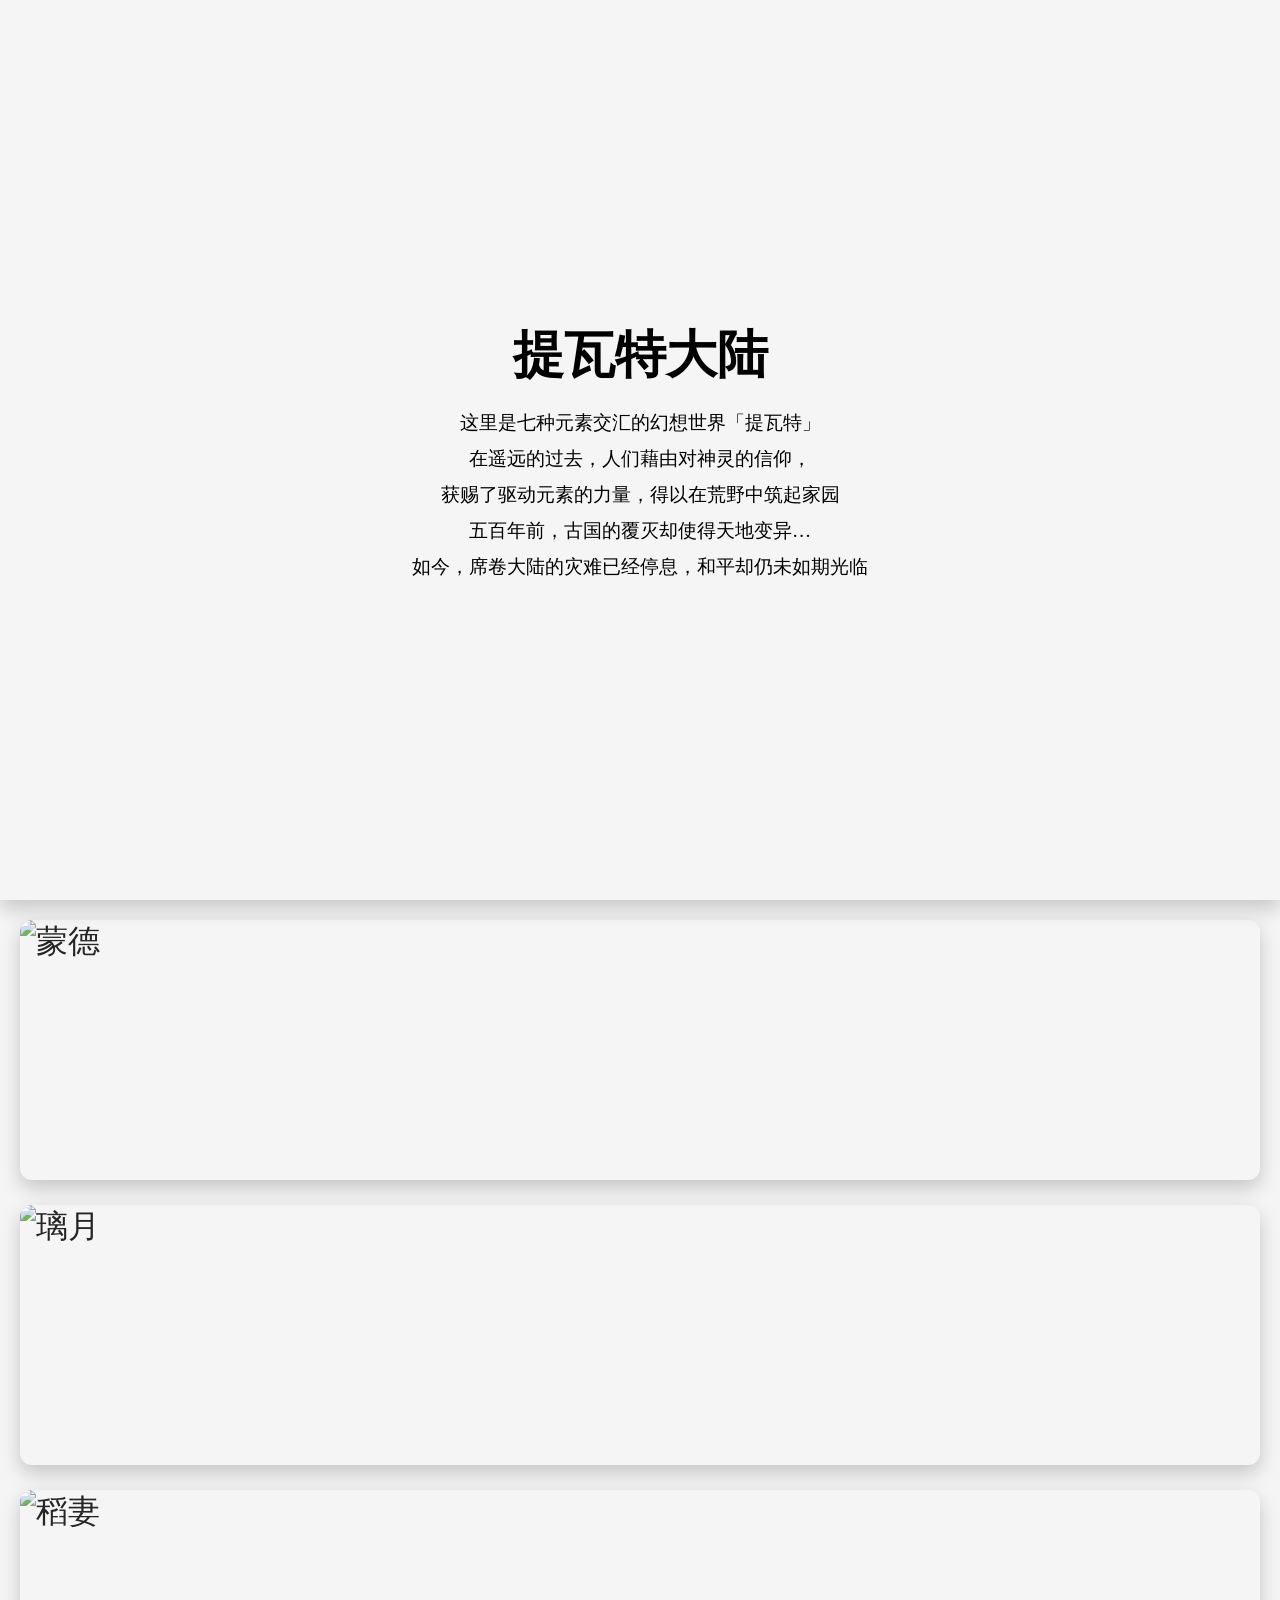
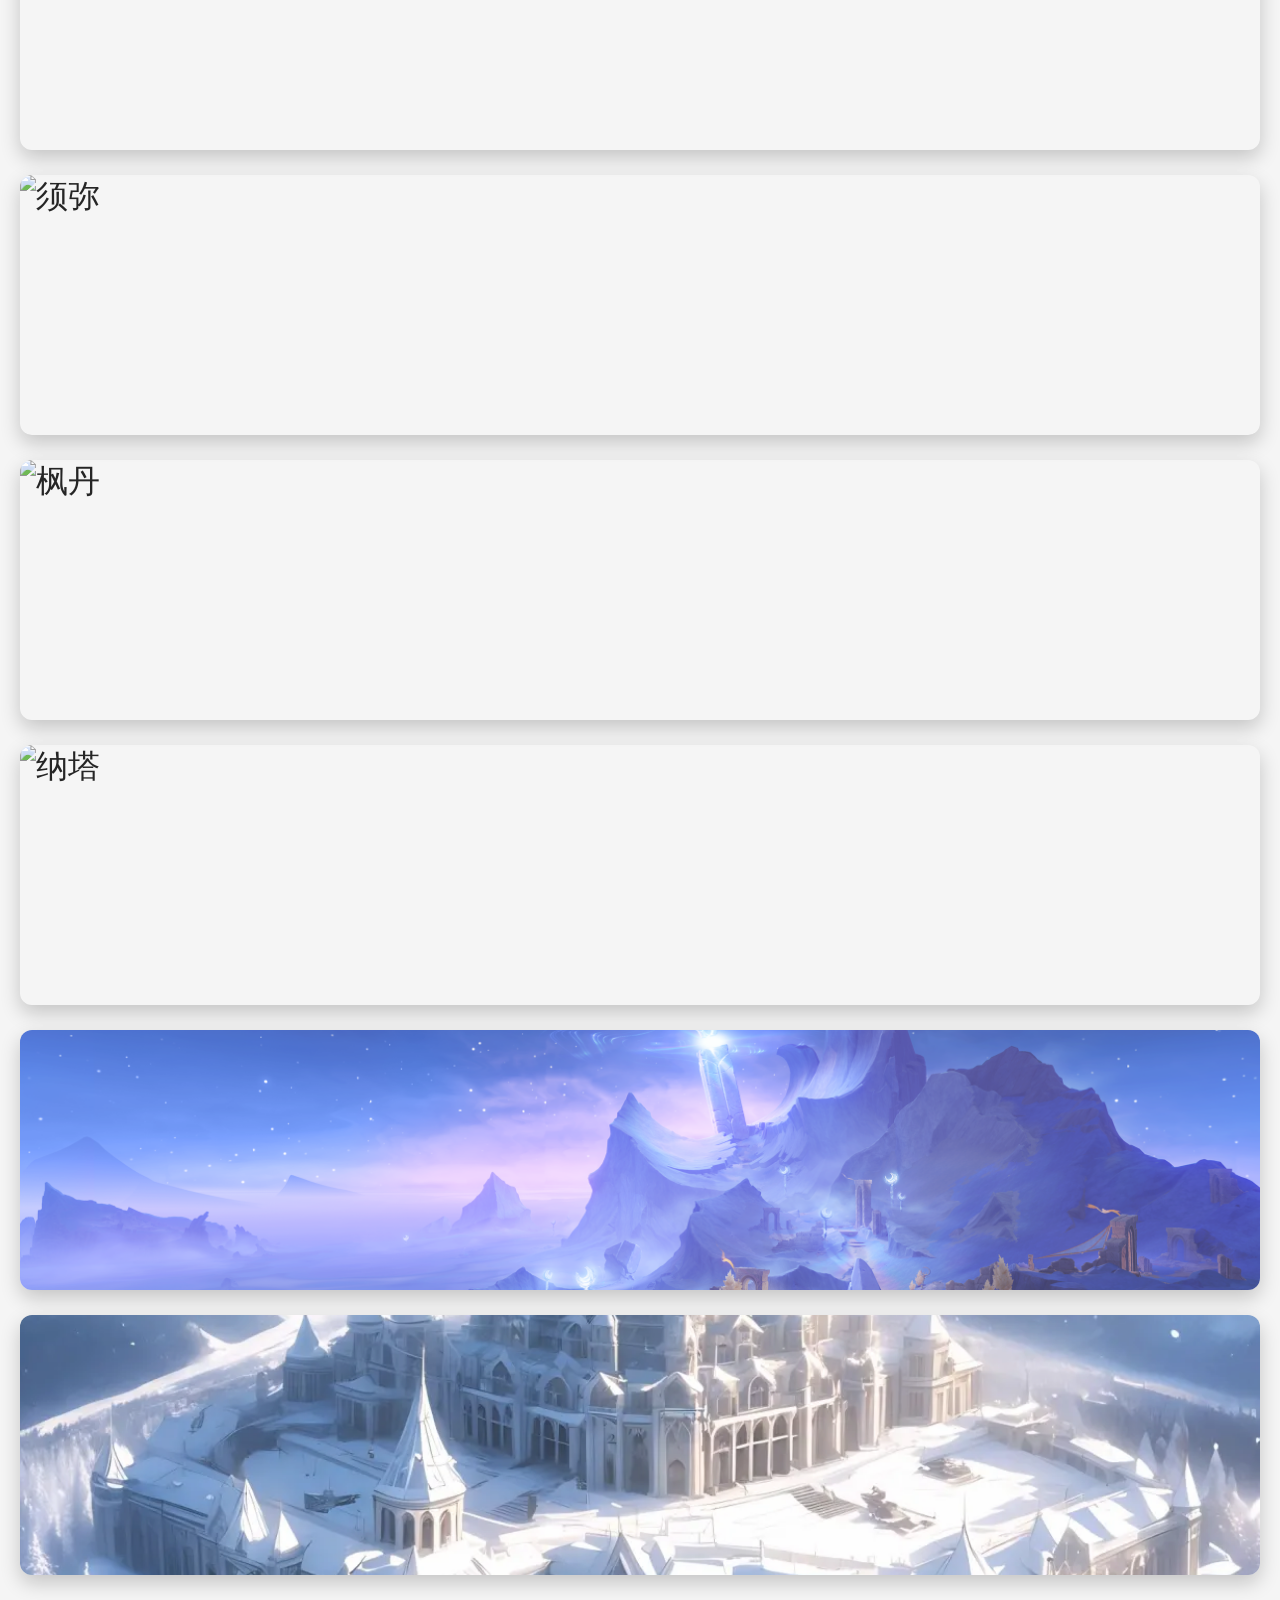
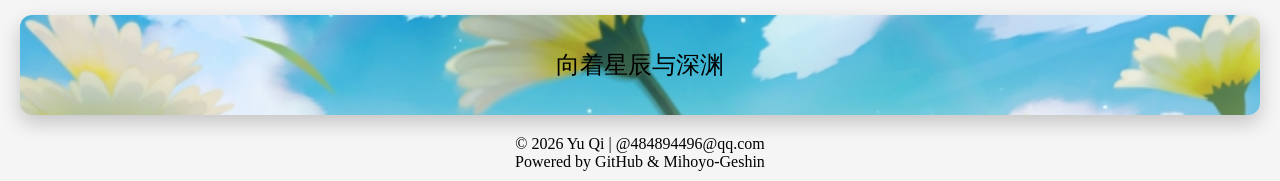
==== index.html @ c43630bd "26030902" ====
<!DOCTYPE html>
<html lang="zh-CN">

<head>
    <meta charset="UTF-8">
    <meta name="viewport" content="width=device-width, initial-scale=1.0">
    <title>原神-旅途</title>
    <link rel="stylesheet" href="./html/ys-lvtu.css">
    <link rel="icon" type="image/x-icon" href="https://i.postimg.cc/RFZZ6Wpz/h-3.png">
</head>

<body>
    <!-- 顶部标题区域 -->
    <div class="header">
        <h1><a href="https://zh.moegirl.org.cn/%E6%8F%90%E7%93%A6%E7%89%B9%E5%A4%A7%E9%99%86#.E7.AE.80.E4.BB.8B" target="_blank">提瓦特大陆</a></h1>
        <ul class="intro-list">
            <li>这里是七种元素交汇的幻想世界「提瓦特」</li>
            <li>在遥远的过去，人们藉由对神灵的信仰，</li>
            <li>获赐了驱动元素的力量，得以在荒野中筑起家园</li>
            <li>五百年前，古国的覆灭却使得天地变异…</li>
            <li>如今，席卷大陆的灾难已经停息，和平却仍未如期光临</li>
        </ul>
    </div>

    <!-- 主要内容区域 -->
    <div class="ys-lvtu">
        <!-- 蒙德 -->
        <div class="box">
            <img src="https://uploadstatic.mihoyo.com/contentweb/20200211/2020021114213984258.jpg" alt="蒙德">
            <div class="hidden-1">
                <span class="hidden-3" data-region="蒙德-自由" data-icon="./tp/风.png">
                    蒙德 <img src="./tp/风.png" class="img5" alt="风"> 自由
                </span>
                <img src="./tp/温迪-立绘.png" alt="温迪" class="hidden-4">
            </div>
        </div>

        <!-- 璃月 -->
        <div class="box">
            <img src="https://uploadstatic.mihoyo.com/contentweb/20200515/2020051511071844630.jpg" alt="璃月">
            <div class="hidden-1">
                <span class="hidden-3" data-region="璃月-契约" data-icon="./tp/岩.png">
                    璃月</a> <img src="./tp/岩.png" class="img5" alt="岩"> 契约
                </span>
                <img src="./tp/钟离-立绘.png" alt="钟离" class="hidden-2">
            </div>
        </div>

        <!-- 稻妻 -->
        <div class="box">
            <img src="https://uploadstatic.mihoyo.com/contentweb/20210720/2021072011394586258.jpg" alt="稻妻">
            <div class="hidden-1">
                <span class="hidden-3" data-region="稻妻-永恒" data-icon="./tp/雷.png">
                    稻妻 <img src="./tp/雷.png" class="img5" alt="雷"> 永恒
                </span>
                <img src="./tp/雷电将军-立绘.png" alt="雷电将军" class="hidden-4">
            </div>
        </div>

        <!-- 须弥 -->
        <div class="box">
            <img src="https://webstatic.mihoyo.com/upload/contentweb/2022/08/15/b01e3edba8378a485bd2f8b2075e4e86_8655330006701981250.jpg" alt="须弥">
            <div class="hidden-1">
                <span class="hidden-3" data-region="须弥-智慧" data-icon="./tp/草.png">
                    须弥 <img src="./tp/草.png" class="img5" alt="草"> 智慧
                </span>
                <img src="./tp/纳西妲-立绘.png" alt="纳西妲" class="hidden-2">
            </div>
        </div>

        <!-- 枫丹 -->
        <div class="box">
            <img src="https://act-webstatic.mihoyo.com/upload/contentweb/hk4e/f3ac9aac39dd292a18d79cd5fe3f37ff_431332308480891397.jpg" alt="枫丹">
            <div class="hidden-1">
                <span class="hidden-3" data-region="枫丹-正义" data-icon="./tp/水.png">
                    枫丹 <img src="./tp/水.png" class="img5" alt="水"> 正义
                </span>
                <img src="./tp/芙宁娜-立绘.png" alt="芙宁娜" class="hidden-4">
            </div>
        </div>

        <!-- 纳塔 -->
        <div class="box">
            <img src="https://fastcdn.mihoyo.com/content-v2/hk4e/125194/2c8b4d9e141fec8647521b0101072da9_8964691950824209902.jpg" alt="纳塔">
            <div class="hidden-1">
                <span class="hidden-3" data-region="纳塔-战争" data-icon="./tp/火.png">
                    纳塔 <img src="./tp/火.png" class="img5" alt="火"> 战争
                </span>
                <img src="./tp/玛微卡-立绘.png" alt="玛微卡" class="hidden-2">
            </div>
        </div>
        
        <!-- 挪德卡莱 -->
        <div class="box">
            <img src="./tp/挪德卡莱.png" alt="挪德卡莱">
            <div class="hidden-1">
                <span class="hidden-3" data-region="挪德卡莱-归途" data-icon="./tp/水.png">
                    挪德卡莱 <img src="./tp/水.png" class="img5" alt="水"> 归途
                </span>
                 <img src="./tp/哥伦比娅.png" alt="哥伦比娅" class="hidden-4"> 
            </div>
        </div>
        
        <!-- 至冬 -->
        <div class="box">
            <img src="./tp/至冬.jpg" alt="至冬">
            <div class="hidden-1">
                <span class="hidden-3" data-region="至冬-仁爱" data-icon="./tp/冰.png">
                    至冬 <img src="./tp/冰.png" class="img5" alt="冰"> 仁爱
                </span>
            </div>
        </div>
        
    </div>

    <!-- 二级界面 (弹窗层) -->
    <div class="lvtu2">
        <div class="container">
            <div class="title-section">
                <img src="https://i.postimg.cc/XqJXFHRN/mihoyo.png" alt="地区图标" class="region-icon region-icon-left">
                <h1 class="region-title">蒙德</h1>
                <img src="https://i.postimg.cc/XqJXFHRN/mihoyo.png" alt="地区图标" class="region-icon region-icon-right">
            </div>
            <div class="content-section">
                <div class="guo">
                    <!-- 内容通过JS动态生成 -->
                </div>
            </div>
        </div>
        <button class="close-btn">✕</button>
    </div>
    
    <!-- 回忆 -->
         <div class="huiyi">
            <div class="huiyi1">
               <a href="./html/ys-huyi.html" target="_blank" ">向着星辰与深渊</a>
          </div>
        </div>

    <!-- 底部信息栏 -->
    <div class="footer">
        <p>© 2026 Yu Qi | @484894496@qq.com </br>
        Powered by GitHub & Mihoyo-Geshin</p>
     </div>  
        
    <!-- 内嵌 JavaScript -->
    <script>
        // 地区数据 (包含您提供的枫丹内容)
        const regionData = {
            "蒙德-自由": [
                { title: "蒙德城", desc: "坐落于果酒湖湖心岛上，通过石桥与外界连通 ，广场中央竖立着风神巴巴托斯雕像 。城市由推翻烈风魔神统治后建立，现由西风骑士团实施实际管理，并维系「四风守护」体系", img: "https://i.postimg.cc/c4xBkdS6/image.jpg" },
                { title: "果酒湖", desc: "环绕蒙德城的天然淡水湖泊。宽广的湖面和粼粼的波光历经千百年不变，水澈见底，入口清冽甘甜。正是这样的水源成就了蒙德美酒的盛名，也让果酒湖成为了蒙德的重要标志之一。", img: "https://uploadstatic.mihoyo.com/contentweb/20200113/2020011311461397057.jpg" },
                { title: "鹰翔海滩", desc: "从风起地往东延伸至海岸，鹰翔海滩与誓言岬共同围成三面环海的陆地地形。时至今日，蒙德仍流传着关于狮牙骑士温妮莎曾在鹰翔海滩击退海盗的传说。", img: "https://uploadstatic.mihoyo.com/contentweb/20200113/2020011311462187517.jpg" },
                { title: "晨曦酒庄", desc: "位于蒙德城西南方的晨曦酒庄，代代传承着蒙德传统的酿酒工艺。这里种植着大面积的葡萄等作物，用它们酿造出的各类酒品风靡整个提瓦特大陆。", img: "https://uploadstatic.mihoyo.com/contentweb/20200319/2020031910130187113.png" },
                { title: "风起地", desc: "蒙德英雄的象征之一。传说在这里，温妮莎曾登上巴巴托斯呼唤的飓风，同风魔龙一起飞向远方。矗立于此的巨树像是风神庇佑此地的象征，永远荫蔽着蒙德的大地。", img: "https://uploadstatic.mihoyo.com/contentweb/20200113/2020011311463354982.jpg" },
                { title: "清泉镇", desc: "蒙德地区的小镇，以清泉闻名。镇上居民多以打猎为生，常年为蒙德城内的各大餐馆提供优质鲜肉。清泉镇以其宁静、宜人、慢节奏的生活闻名，是繁忙旅人远离喧嚣的歇脚处。", img: "https://uploadstatic.mihoyo.com/contentweb/20200113/2020011311473147933.jpg" },
                { title: "千风神殿", desc: "位于蒙德地区摘星崖正下方，可通过秘境传送点向北沿主干道抵达。作为蒙德地理志记载的八大核心观景点之一。", img: "https://uploadstatic.mihoyo.com/contentweb/20200113/2020011311494677355.jpg" },
                { title: "龙脊雪山", desc: "龙脊雪山常年飘雪，十分寒冷，连草木都无法点燃。处于雪山地区的极寒环境中，体温过低就会被冻伤。", img: "https://i.postimg.cc/br0cykYx/image.jpg" },
            ],
            "璃月-契约": [
                { title: "璃月港", desc: "提瓦特大陆上最繁华的港口，千帆汇集、万商云集之地。作为全提瓦特最大的集贸中心，璃月港每日吞吐的货物难以计量。", img: "https://uploadstatic.mihoyo.com/contentweb/20200319/2020031910400027780.png" },
                { title: "荻花州", desc: "荻花洲得名于浅滩中大面积生长的荻花，是璃月北部的一处天然浅滩湿地。", img: "https://uploadstatic.mihoyo.com/contentweb/20200329/2020032917021529960.jpg" },
                { title: "望舒客栈", desc: "荻花洲的地标，修建在一座巨大岩柱上的客栈。", img: "https://uploadstatic.mihoyo.com/contentweb/20200329/2020032917031027049.jpg" },
                { title: "绝云间", desc: "璃月西北部常年云雾缭绕、险峻的山地区域。据传是仙人们的隐居之地。", img: "https://uploadstatic.mihoyo.com/contentweb/20200319/2020031918335144810.jpg" },
                { title: "轻策庄", desc: "坐落于璃月最西边的山间村庄。", img: "https://uploadstatic.mihoyo.com/contentweb/20200329/2020032917035368656.jpg" },
                { title: "归离原", desc: "璃月北部广阔的原野，因曾经是古代归离集居民聚居地而得名。", img: "https://i.postimg.cc/Hxs6NNV1/image.jpg" },
                { title: "天衡山", desc: "璃月港西边的山脉，也是抵御外敌的一道天然保护屏障。", img: "https://uploadstatic.mihoyo.com/contentweb/20200329/2020032917002825368.jpg" },
                { title: "沉玉谷", desc: "山峦如青玉晕染，云海缭绕其间，搭配飞瀑、溪流与茶田，整体宛如一幅流动的水墨画卷。", img: "https://i.postimg.cc/2ynL7krk/image.jpg" },
                { title: "遁玉陵", desc: "遁玉陵位于璃月港西北方向。", img: "https://i.postimg.cc/WD1nBd8P/image.jpg" },
                { title: "层岩巨渊", desc: "层岩巨渊位于璃沙郊西侧，地势复杂。", img: "https://i.postimg.cc/94gpCcgw/image.jpg" },
            ],
            "稻妻-永恒": [
                { title: "稻妻城", desc: "稻妻最为繁华热闹的城区，稻妻人大多居住生活在此。", img: "https://uploadstatic.mihoyo.com/contentweb/20210719/2021071917513797492.jpg" },
                { title: "离岛", desc: "在锁国令期间，若想真正踏上鸣神的领土，就必须先通过离岛这道关卡。", img: "https://uploadstatic.mihoyo.com/contentweb/20210719/2021071917502898893.jpg" },
                { title: "鸣神岛", desc: "稻妻的主岛，由雷神雷电将军直接管辖的地区。", img: "https://i.postimg.cc/6q0KVg22/image.jpg" },
                { title: "踏鞴砂", desc: "稻妻的主要冶炼基地，因锻造业发达而闻名。", img: "https://uploadstatic.mihoyo.com/contentweb/20210719/2021071917534678902.jpg" },
                { title: "八酝岛", desc: "稻妻诸岛中常年被雷暴笼罩的岛屿。", img: "https://uploadstatic.mihoyo.com/contentweb/20210719/2021071917553425149.jpg" },
                { title: "海祇岛", desc: "稻妻西南海域的神秘岛屿，信奉着不同于鸣神信仰的海祇大御神。", img: "https://i.postimg.cc/2b30Z1Lx/image.jpg" },
                { title: "镇守之森", desc: "位于影向山下，静谧幽玄的森林。", img: "https://uploadstatic.mihoyo.com/contentweb/20210719/2021071917520876381.jpg" },
                { title: "渊下宫", desc: "渊下宫由蛇肠之路、狭间之街、大日御舆等8个主题区域构成。", img: "https://i.postimg.cc/jWM82H25/image.jpg" },
            ],
            "须弥-智慧":[
                { title: "须弥城", desc: "地上一切智慧的渊薮。在繁枝茂叶的圣树之下，学城的贤者们已遍计所有知识。", img: "https://webstatic.mihoyo.com/upload/contentweb/2022/08/15/e577d144db87b02fcd98a95d7c664724_9164447365562941534.jpg" },
                { title: "化城郭", desc: "林上的化城。「智慧的华城属于我们，无明的密林亦然。", img: "https://webstatic.mihoyo.com/upload/contentweb/2022/08/15/68de4c67d6c08495aaa8cab9db2c3129_933346827650778943.jpg" },
                { title: "禅那园", desc: "沉思的花园。花园中播种着无数的花卉，每一朵都要比晶蝶更加绚丽。", img: "https://webstatic.mihoyo.com/upload/contentweb/2022/08/15/6f9a5a8a10a5c9783b4a56339144eb4f_4191942294032064510.jpg" },
                { title: "喀万驿", desc: "高墙下的边驿。高大的坚壁抵御了热砂的风暴，也隔绝了知识的恩典。", img: "https://webstatic.mihoyo.com/upload/contentweb/2022/08/15/de1686c7e77653fc820ef97b2e1d6ecc_7708796471762967697.jpg" },
                { title: "奥摩斯港", desc: "双树控扼的港湾。「贤者的说教何其枯燥，不如斟满花酿的美酒，踏上征服七海的航程。」", img: "https://webstatic.mihoyo.com/upload/contentweb/2022/08/15/e179fca13ad3539f6e4dc084e2c8d098_6796213807079815846.jpg" },
                { title: "大赤沙海", desc: "大赤沙海位于提瓦特大陆须弥地区的西部，是沙漠主体区域的核心组成部分。", img: "https://i.postimg.cc/N9z2KMRm/image.jpg" },
                { title: "浮罗囿", desc: "由甘露花海、跋松顶、锋刃林泽和聚香海岸四大主要区域组成。", img: "https://i.postimg.cc/dDhTz2KB/image.png" },
                { title: "永恒绿洲", desc: "永恒绿洲地下区域以悬浮岛屿为核心，水体与植被呈现静止状态，形成独特的时空凝滞景观", img: "https://i.postimg.cc/WqqFgv7K/image.jpg" },
            ],
            "枫丹-正义":[
                { title: "枫丹廷", 
                desc: "众水之上，唯有此城。城中最高处矗立着代表枫丹至高权威的「沫芒宫」，在其俯瞰之下，人们如同「巡轨船」的航班一样井然有序地生活着。法律服务于稳固的秩序，公平与正义则在秩序的基石之上。", 
                img:"https://fastcdn.mihoyo.com/content-v2/hk4e/118938/ffcf39444e0b560fafffacfc113616de_2681165979374848708.jpg" },
                { title: "海露港", 
                desc: "瀑布的喧闹盖过了海港往来的人流之声。想要抵达瀑布顶端，即使借助升降机关也需要花上不少时间。而当你乘上克莱门汀线，逐渐深入水的国度，一切等待都变得微不足道。", 
                img: "https://fastcdn.mihoyo.com/content-v2/hk4e/118938/f324ceea553c9437867064949df5cd58_2046168188154854607.jpg" },
                { title: "埃尔顿海沟", 
                desc: "稍显明亮的色调令潜水员误判水域的深度，但海沟深处的船体遗骸则重新敲起警钟。附近的水域因此有幽灵作祟的传说，但这也让它成为了追求隐秘之人最合适的藏身处。", 
                img: "https://fastcdn.mihoyo.com/content-v2/hk4e/118938/c74b1a6057dcc3c270a0430bcdad3b28_7776357336029877932.jpg" },
                { title: "厄里那斯", 
                desc: "巨大的骸骨与山岳融为一体，令见者心生好奇：它为何来到此地，又为何就此停留？是否如童话所言，巨兽的体内，还有着另一处家园？",
                img: "https://fastcdn.mihoyo.com/content-v2/hk4e/118938/d3aa57600e0641f16313c004ab7434c1_2858902497271150960.jpg"},
                { title: "欧庇克莱歌剧院", 
                desc: "位于伊黎耶岛的大歌剧院，同时也是审判与裁决的象征。真实与虚幻，闹剧与悲剧在此处平等上演，或许正如古枫丹的剧作家所言，「世界不过是一幕表演，众生亦不过是舞台上的演员。」",
                img: "https://fastcdn.mihoyo.com/content-v2/hk4e/118938/10222897b6e8114cae7e67bfa5f5ddfa_7075150809826170927.jpg"},
                { title: "秋分山西侧", 
                desc: "除了广阔的水域外，枫丹也有着山地和森林，「秋分山」即是标志性的高山之一。枫丹科学院动用大型工程用机关挖通「白淞隧道」，解决了水道建造过程中的一大难题。",
                img: "https://fastcdn.mihoyo.com/content-v2/hk4e/118938/1918cf7e9e85a0e41f9e21c7572971c3_7627304662982195941.jpg"},
                { title: "塞洛海原", 
                desc: "从神像流出的奇特力量，为旅者施加异海源水的祝福。这份祝福令你在此通行无阻。膨膨兽的音波与水流协奏，天使海兔与你同游。",
                img: "https://fastcdn.mihoyo.com/content-v2/hk4e/118938/2d7da0171d0d4d920a15d852f957eaa7_5298033427828173426.jpg"},
            ],
            "纳塔-战争":[
                { title: "万火之瓯", 
                desc: "此处，为荣誉与胜利点燃纷争之火吧，然后，一切灵魂之炽热，都将化作圣火永明的薪柴。",
                 img: "https://fastcdn.mihoyo.com/content-v2/hk4e/125133/7bd69431d390fe8a4ebc72db2fd46cc0_8648916427207374309.jpg" },
                { title: "踞石山", 
                desc: "与匿叶龙共同生活的部族聚落处，他们的先祖用绳索与钩爪将块块巨木悬挂于此，部族因此也有了「悬木人」这样的名字。",
                img: "https://fastcdn.mihoyo.com/content-v2/hk4e/125133/47c5f381afcdec37b72653c88c556514_9077262893694902150.jpg" },
                { title: "坚岩隘谷-1", 
                desc: "与嵴峰龙共同生活，名为「回声之子」的部族聚落处、峡谷之中，四处传来工匠的敲击，或寻猎宝石的人试探山岩的声响。",
                 img: "https://fastcdn.mihoyo.com/content-v2/hk4e/125133/49776661a4084ff4ac9281d01bf5e753_6774656593382737691.jpg" },
                { title: "坚岩隘谷-2", 
                desc: "古时一位精通燃素刻录所有笔画与构造的智者，将其中的种种意义化作飘逸的线条，以燃素为染料，将巨崖作画布施以彩绘。据说，那就是如今纳塔涂鸦的由来。",
                img: "https://fastcdn.mihoyo.com/content-v2/hk4e/125133/ad11942ed7be9164408bbab6e03a90f4_627978784773784115.jpg" },
                { title: "涌流地", 
                desc: "与鳍游龙共同生活的部族，「流泉之众」因温泉和舒缓的音乐而闻名。在诸部族之中，唯有此处最受外来游客的欢迎。",
                 img: "https://fastcdn.mihoyo.com/content-v2/hk4e/125133/5d5eec33a6c84da57334f916599fe4a4_6787601073231713776.jpg" },
                { title: "祖遗庙宇", 
                desc: "在大地拒绝种子的时代，鲜花枯萎，再无人可向土地祈求令口腹满足的食量。那时，古老的先民于此，开始向夜晚的神明寻求启示。",
                img: "https://fastcdn.mihoyo.com/content-v2/hk4e/125133/b8a7eef4a63dac677e620d95bc84bb77_2580231523039857320.jpg" },
                { title: "硫晶支脉", 
                desc: "名为「缝影针」的巨大固态燃素钉柱。传说从前「回声之子」的大灵借由部族勇士的血肉铸造而成，高悬于此，震慑地底幽暗的岁月…",
                 img: "https://fastcdn.mihoyo.com/content-v2/hk4e/125133/98e37f9f517c5a226bbaaa6a3022a9aa_4047102777967594711.jpg" },
                { title: "浮土静界", 
                desc: "被藏起，门扉被合拢于半空的净土。曾经，怜悯一切的贤人向伟大之人传授秘法，而最后，又不知出于何等的心绪将之隐去。",
                img: "https://fastcdn.mihoyo.com/content-v2/hk4e/125133/c3cc2f75f135ba0b4d88ac7dc095680e_7905588377952343818.jpg" },
                { title: "窃火者秘岛", 
                desc: "「追寻力量的渺小种族啊，你们将为渴求之物付出怎样的代价，又或愿意付出怎样的牺牲呢？」",
                img: "https://fastcdn.mihoyo.com/content-v2/hk4e/125133/52a10e3a099c5d76f9991883d11374b8_4239985954653681019.jpg" },
                { title: "夜魂试炼之所", 
                desc: "安抚这些躁动不安的夜魂的方法，唯有炽烈的战斗一途！",
                img: "https://fastcdn.mihoyo.com/content-v2/hk4e/125133/0a5bd32e454d4888b3181ebdbc357326_3589930141867326711.jpg" },
            ],
            "挪德卡莱-归途": [
                { title: "边地小镇", 
                desc: "这镇子就像一艘在世界边缘搁浅的船，流民在此处汇聚，在过去的残骸与虚构的往昔中搜刮构筑乐园的碎片。",
                 img: "https://fastcdn.mihoyo.com/content-v2/hk4e/159347/94a5a927ee5d2893a1779d9f109d4d68_5973017384297871102.png" },
                { title: "叮铃哐啷蛋卷工坊", 
                desc: "叮铃哐啷、叮铃哐啷，大大小小的许多机械造物在这里诞生，当然，还有喷香可口的蛋卷！",
                img: "https://fastcdn.mihoyo.com/content-v2/hk4e/159347/4a5f80299681d3771223718850e1580f_355278978906021239.png" },
                { title: "钢铸的城塞", 
                desc: "这白铁与黑钢锻成的巨兽急迫地吞噬着目所能及的一切，无论是能源还是血泪。然而它所希求的却非剥夺，而是足以与近在眉睫的灾厄相抗衡的权柄。",
                 img: "https://fastcdn.mihoyo.com/content-v2/hk4e/159347/18d6f995758a3bb61ae45e946962d430_5354861244416623422.png" },
                { title: "秘密的研究", 
                desc: "巨大的容器中盛放着被捕获的月光。",
                img: "https://fastcdn.mihoyo.com/content-v2/hk4e/159347/e54c3ad93a51cbba384cec89c083e573_3485968098513278998.png" },
                { title: "终北的遗响", 
                desc: "「月啊，仁善的女主人，你要引我们行往何方？」",
                img: "https://fastcdn.mihoyo.com/content-v2/hk4e/159347/d546a6006c42aebce823dc4922b05cd6_4956747493908915554.png" },
                { title: "无信者的谎言", 
                desc: "「我等皆是染罪之人，又如何得见无垢的月光？」",
                img: "https://fastcdn.mihoyo.com/content-v2/hk4e/159347/df0031bef45416988c24a442738843bb_2620652653020216022.png" },
                { title: "寂静的浅滩", 
                desc: "钢铁的结构矗立在这片粉色的地质层，像一个错误的音符。没有大脑，也没有发声器官的神秘生命曾沉默地在此栖息，最终也沉默地逝去。",
                img: "https://fastcdn.mihoyo.com/content-v2/hk4e/159347/7dd6ce75cd30715f4b32948a792053b7_4897261824840623444.png" },
                { title: "新世界的先声", 
                desc: "正如边民在月下将祈愿纺成无数的诗章，北国的匠人将僭越的企图淬炼成如月光般冰冷的坚钢。月伴着长夜一同落下的时刻，撕裂旧世界之物便足以被称作新生的曙光。",
                img: "https://fastcdn.mihoyo.com/content-v2/hk4e/159347/43f8c3e93878a075fe316608a6ad1eb8_3192176570168511595.png" },
                { title: "新诞的舛讹", 
                desc: "他们以人的傲慢定义生命，却未能定义他们自己生命的终局。",
                img: "https://fastcdn.mihoyo.com/content-v2/hk4e/159347/3639f9882bf08a418f1dac6cd6dbcaff_1209430532720846392.png" },
                { title: "铁鲸之梦", 
                desc: "由巨大齿轮构成心脏早已停跳，钢铁的血管也已生锈，直到谁人将它从梦中唤醒，巨兽向着星空，呼出了一口长长的、彩缎似的气。",
                img: "https://fastcdn.mihoyo.com/content-v2/hk4e/159347/ea15b29d5e366efc99115b56fc65837d_646706408185207775.png" },
            ],

            "至冬-仁爱": [
                { title: "尚未实装", desc: "敬请期待。", 
                img: "#" }
            ]
        };

        // 获取DOM元素
        const hidden3Elements = document.querySelectorAll('.hidden-3');
        const lvtu2 = document.querySelector('.lvtu2');
        const regionTitle = document.querySelector('.region-title');
        const regionIconLeft = document.querySelector('.region-icon-left');
        const regionIconRight = document.querySelector('.region-icon-right');
        const closeBtn = document.querySelector('.close-btn');
        const guoElement = document.querySelector('.guo');

        // 添加点击事件
        hidden3Elements.forEach((hidden3) => {
            hidden3.addEventListener('click', () => {
                const regionName = hidden3.getAttribute('data-region');
                const regionIcon = hidden3.getAttribute('data-icon');

                // 更新标题 (只取前缀，例如 "枫丹-正义" -> "枫丹")
                regionTitle.textContent = regionName.split('-')[0];
                
                if(regionIcon) {
                    regionIconLeft.src = regionIcon;
                    regionIconRight.src = regionIcon;
                }

                // 清空内容
                guoElement.innerHTML = '';

                // 获取数据
                const regionContent = regionData[regionName] || [];

                // 渲染内容
                if (regionContent.length === 0) {
                    guoElement.innerHTML = `
                        <div class="lvtu-jt">
                            <h2>开发中</h2>
                            <span>${regionName}地区的详细内容正在开发中，敬请期待！</span>
                            <img src="https://uploadstatic.mihoyo.com/contentweb/20200113/2020011311501378197.jpg" alt="开发中">
                        </div>`;
                } else {
                    regionContent.forEach(item => {
                        const locationItem = document.createElement('div');
                        locationItem.className = 'lvtu-jt';
                        
                        // 修复：判断是否有图片，防止显示破损图标
                        let imgHtml = '';
                        if (item.img) {
                            imgHtml = `<img src="${item.img}" alt="${item.title}">`;
                        }

                        locationItem.innerHTML = `
                            <h2>${item.title}</h2>
                            <span>${item.desc}</span>
                            ${imgHtml}
                        `;
                        guoElement.appendChild(locationItem);
                    });
                }

                // 显示二级界面
                lvtu2.classList.add('active');
            });
        });

        // 关闭按钮
        closeBtn.addEventListener('click', () => {
            lvtu2.classList.remove('active');
        });

        // 点击背景关闭
        lvtu2.addEventListener('click', (e) => {
            if (e.target === lvtu2) {
                lvtu2.classList.remove('active');
            }
        });
    </script>
</body>
</html>
---- html/ys-lvtu.css ----
/* 基础重置 */
* {
    margin: 0;
    padding: 0;
    box-sizing: border-box;
}

body {
    background-color: #f5f5f5;
    overflow-x: hidden;
    color: #000;
    font-family:"./朱雀仿宋.ttf";
    font-size: 2em;
}

/* 顶部标题区域 */
.header {
    display: flex;
    flex-direction: column;
    justify-content: center;
    align-items: center;
    height: 100vh;
    max-width: 100%;
    margin: 0 auto;
    position: relative;
    background-image: url("https://i.postimg.cc/vH1D8kLX/image.png");
    background-size: cover;
    background-position: center;
    box-shadow: 0 8px 20px rgba(0, 0, 0, 0.2);
}

.header h1 {
    font-size: 3.2rem;
    margin-bottom: 10px;
}

.header a {
    text-decoration: none;
    color: #000;
    transition: all 0.3s ease;
}

.header a:hover {
    border-bottom: 3px solid red;
}

.header hr {
    width: 60%;
    margin-bottom: 20px;
}

.intro-list {
    list-style: none;
    text-align: center;
}

.intro-list li {
    margin-top: 10px;
    font-size: 1.2rem;
    max-width: 800px;
    color: #000;
}

/* 内容区 */
.ys-lvtu {
    width: 100%;
    display: flex;
    flex-wrap: wrap;
    justify-content: center;
    padding: 20px;
    gap: 25px;
    max-width: 1400px;
    margin: 0 auto;
}
.ys-lvtu span{
    color: #eee;
    font-weight: bold;
}

/* 每一个地区卡片 */
.box {
    position: relative;
    width: 100%;
    height: 260px;
    border-radius: 12px;
    overflow: hidden;
    box-shadow: 0 8px 20px rgba(0, 0, 0, 0.2);
    cursor: pointer;
}

.box > img {
    width: 100%;
    height: 100%;
    object-fit: cover;
    transition: transform 0.6s ease;
    opacity: 0.85;
}

.box:hover > img {
    transform: scale(1.05);
    opacity: 1;
}
.huiyi {
    width: 100%;
    display: flex;
    flex-wrap: wrap;
    justify-content: center;
    padding: 20px;
    gap: 25px;
    max-width: 1400px;
    margin: 0 auto;
    color: #000;
    text-align: center;
    justify-content: center;
    line-height: 100px;
}

.huiyi1 {
    position: relative;
    width: 100%;
    height: 100px;
    border-radius: 12px;
    overflow: hidden;
    box-shadow: 0 8px 20px rgba(0, 0, 0, 0.2);
    cursor: pointer;
    font-size: 1.5rem;
    background-image: url(../tp/ys11.jpg);
    background-size: cover;
}

.huiyi1 > a{
    text-decoration: none;
    color: #000;
}

.huiyi1 >a:hover {
    transition: all 0.2s ease;
    border-bottom: 3px solid rgb(230, 190, 31);
    font-weight: bold;
}
.huiyi2 {
    position: relative;
    width: 100%;
    height: 260px;
    border-radius: 12px;
    overflow: hidden;
    box-shadow: 0 8px 20px rgba(0, 0, 0, 0.2);
    cursor: pointer;
}



/* 鼠标悬停遮罩层 */
.hidden-1 {
    position: absolute;
    top: 0;
    left: 0;
    width: 100%;
    height: 100%;
    background: linear-gradient(transparent 20%, rgba(16, 13, 13, 0.7));
    opacity: 0;
    transition: opacity 0.4s ease;
    display: flex;
    justify-content: center;
    align-items: center;
}

.box:hover .hidden-1 {
    opacity: 1;
}

.hidden-3 {
    font-size: 3rem;
    color: #fff;
    text-align: center;
    position: relative;
    padding: 15px 30px;
    border-radius: 8px;
    cursor: pointer;
    transition: all 0.3s ease;
    display: flex;
    align-items: center;
    gap: 10px;
    z-index: 2;
}

.hidden-3:hover {
    transform: translateY(-5px);
}

.hidden-3::after {
    content: "";
    position: absolute;
    left: 50%;
    bottom: -15px;
    width: 40%;
    height: 3px;
    background-color: #fff;
    border-radius: 5px;
    transform: translateX(-50%);
    transition: all 0.3s ease;
}

.hidden-3:hover::after {
    width: 60%;
    background-color: #ffc107;
}

.img5 {
    width: 40px;
    height: 40px;
    filter: drop-shadow(0 0 4px rgba(255, 255, 255, 0.8));
}

/* 角色立绘 */
.hidden-2, .hidden-4 {
    position: absolute;
    height: 95%;
    width: auto;
    top: 5%;
    object-fit: contain;
    pointer-events: none;
}

.hidden-2 { right: 5%; }
.hidden-4 { left: 5%; }

/* =========================================== */
/* 二级界面样式 */
/* =========================================== */

.lvtu2 {
    display: none; /* 默认隐藏 */
    position: fixed;
    top: 0;
    left: 0;
    width: 100%;
    height: 100%;
    background-color: rgba(0, 0, 0, 0.85);
    z-index: 9999;
    overflow-y: auto;
}

.lvtu2.active {
    display: block; /* 激活显示 */
}

.lvtu2 .container {
    width: 90%;
    max-width: 1000px;
    margin: 50px auto;
    background: #fff;
    border-radius: 15px;
    overflow: hidden;
    box-shadow: 0 15px 40px rgba(0, 0, 0, 0.6);
    padding-bottom: 20px;
}

.title-section {
    background: #f9f9f9;
    padding: 20px 30px;
    display: flex;
    align-items: center;
    justify-content: center;
    gap: 25px;
    border-bottom: 2px solid #eee;
}

.region-icon {
    width: 40px;
    height: 40px;
}

.region-title {
    font-size: 2.5rem;
    color: #000;
    text-align: center;
}

.content-section {
    padding: 25px;
}

.guo {
    display: grid;
    grid-template-columns: repeat(auto-fill, minmax(300px, 1fr));
    gap: 30px;
}

.lvtu-jt {
    background: #fff;
    border-radius: 12px;
    padding: 20px;
    transition: all 0.3s ease;
    box-shadow: 0 5px 15px rgba(0, 0, 0, 0.1);
    border: 1px solid #eee;
}

.lvtu-jt:hover {
    transform: translateY(-5px);
    box-shadow: 0 8px 20px rgba(0, 0, 0, 0.2);
}

.lvtu-jt h2 {
    font-size: 1.5rem;
    color: #333;
    margin-bottom: 12px;
    border-bottom: 2px solid rgba(255, 193, 7, 0.3);
    padding-bottom: 8px;
}

.lvtu-jt span {
    display: block;
    font-size: 1rem;
    color: #666;
    line-height: 1.6;
    margin-bottom: 15px;
}

.lvtu-jt img {
    width: 100%;
    height: 180px;
    object-fit: cover;
    border-radius: 10px;
    margin-top: 10px;
}

/* 关闭按钮 */
.close-btn {
    position: fixed;
    top: 30px;
    right: 30px;
    width: 50px;
    height: 50px;
    background: #fff;
    border: none;
    border-radius: 50%;
    color: #000;
    font-size: 1.8rem;
    cursor: pointer;
    display: flex;
    justify-content: center;
    align-items: center;
    transition: all 0.3s ease;
    z-index: 10001;
    box-shadow: 0 2px 10px rgba(0,0,0,0.2);
}

.close-btn:hover {
    transform: rotate(90deg) scale(1.1);
    background: pink;
}
.footer {
    margin-bottom: 10px;
    font-size: 1rem;
    text-align: center;
    justify-content: center;
    align-items: center;
}

/* 移动端适配 */
@media (max-width: 768px) {
    .box {
        width: 100%;
        height: 220px;
    }

    .hidden-3 {
        font-size: 2rem;
        padding: 10px 20px;
    }

    .lvtu2 .container {
        width: 95%;
        margin: 20px auto;
    }

    .region-title {
        font-size: 1.8rem;
    }
    
    .guo {
        grid-template-columns: 1fr;
    }
}
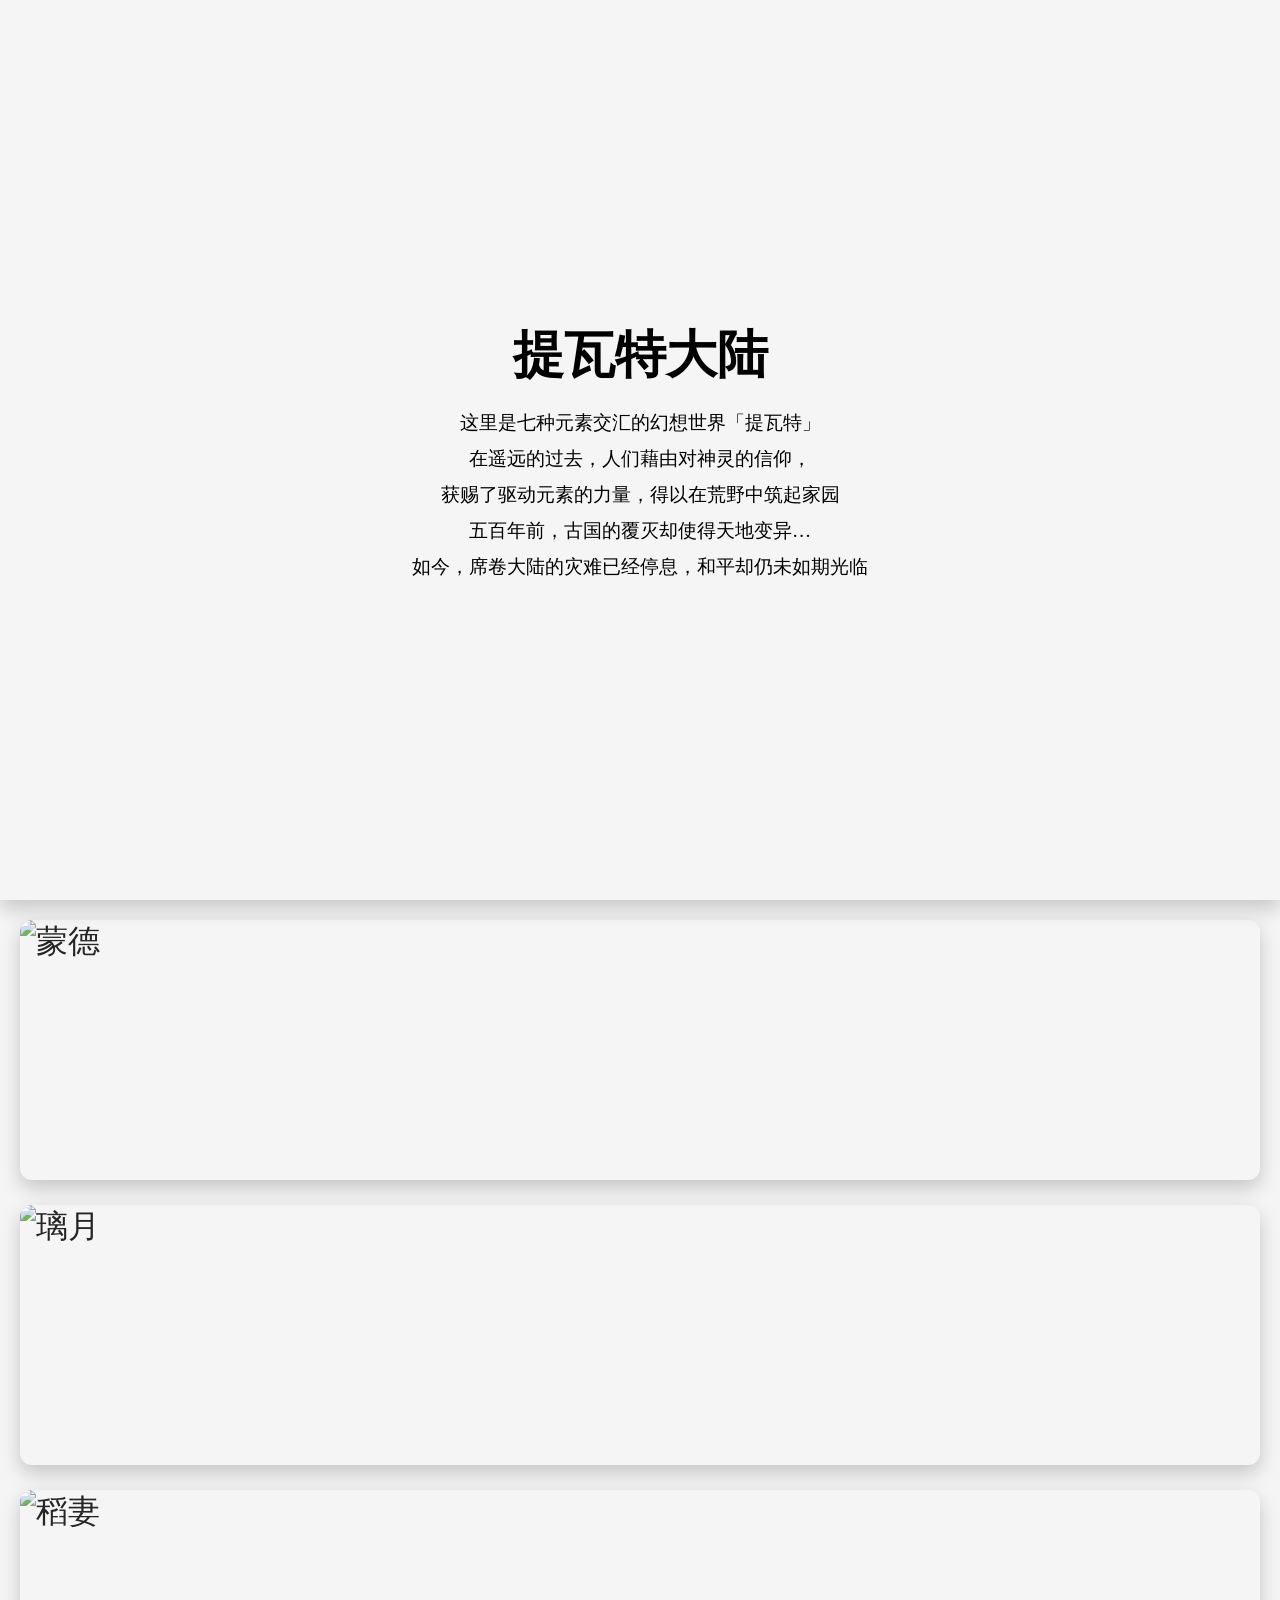
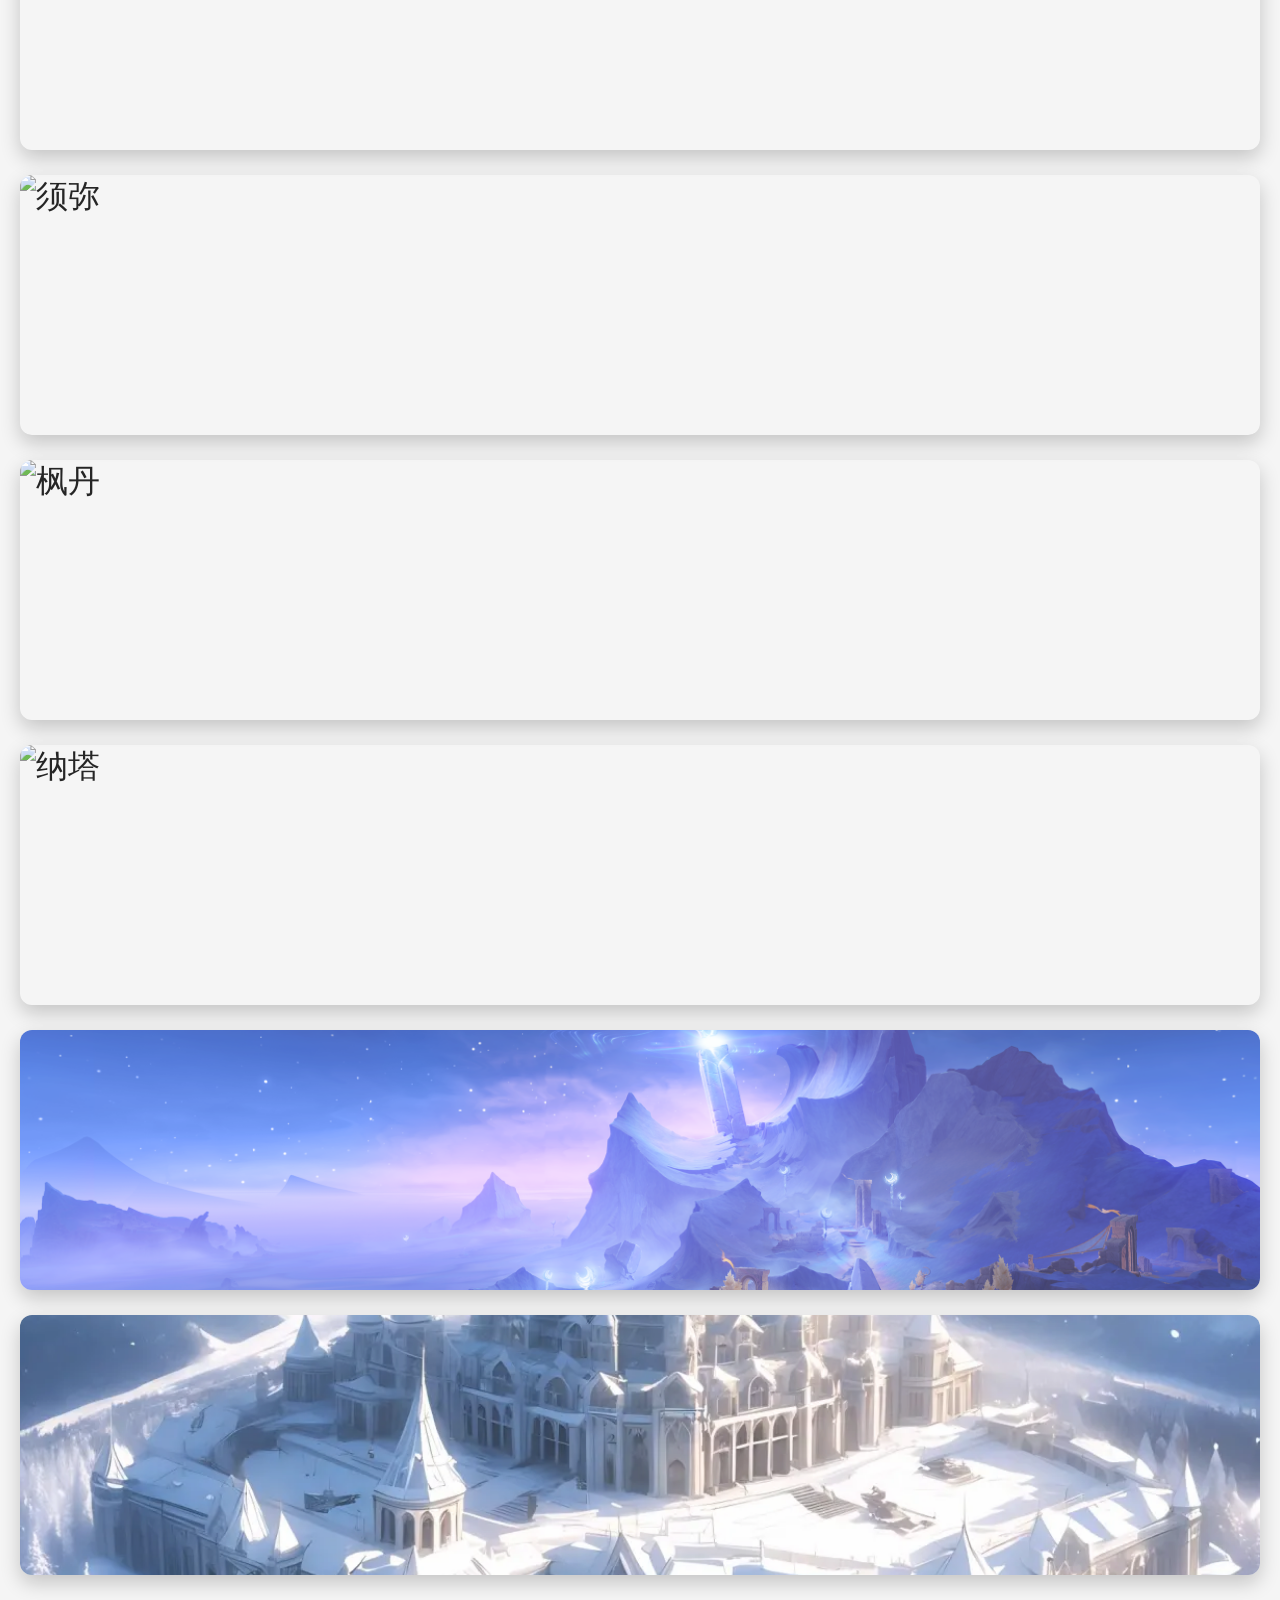
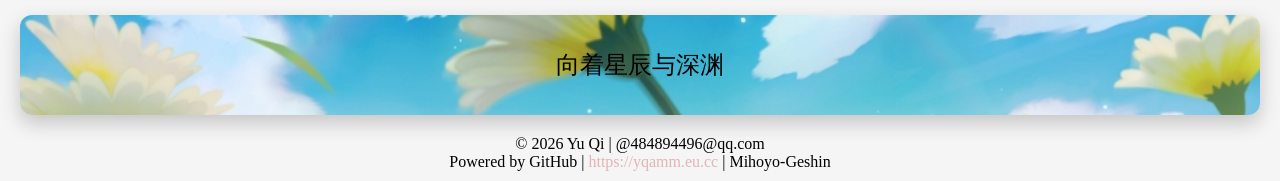
==== commit fb960d58: "26030903" ====
--- a/index.html
+++ b/index.html
@@ -140,7 +140,7 @@
     <!-- 底部信息栏 -->
     <div class="footer">
         <p>© 2026 Yu Qi | @484894496@qq.com </br>
-        Powered by GitHub & Mihoyo-Geshin</p>
+        Powered by GitHub  | <a href="https://yqamm.eu.cc" target="_blank">https://yqamm.eu.cc </a> | Mihoyo-Geshin</p>
      </div>  
         
     <!-- 内嵌 JavaScript -->
--- a/html/ys-lvtu.css
+++ b/html/ys-lvtu.css
@@ -357,6 +357,12 @@
     justify-content: center;
     align-items: center;
 }
+.footer a {
+    text-decoration: none;
+    color: #e5b4b4;
+    transition: all 0.3s ease;
+    cursor: pointer;
+}
 
 /* 移动端适配 */
 @media (max-width: 768px) {
